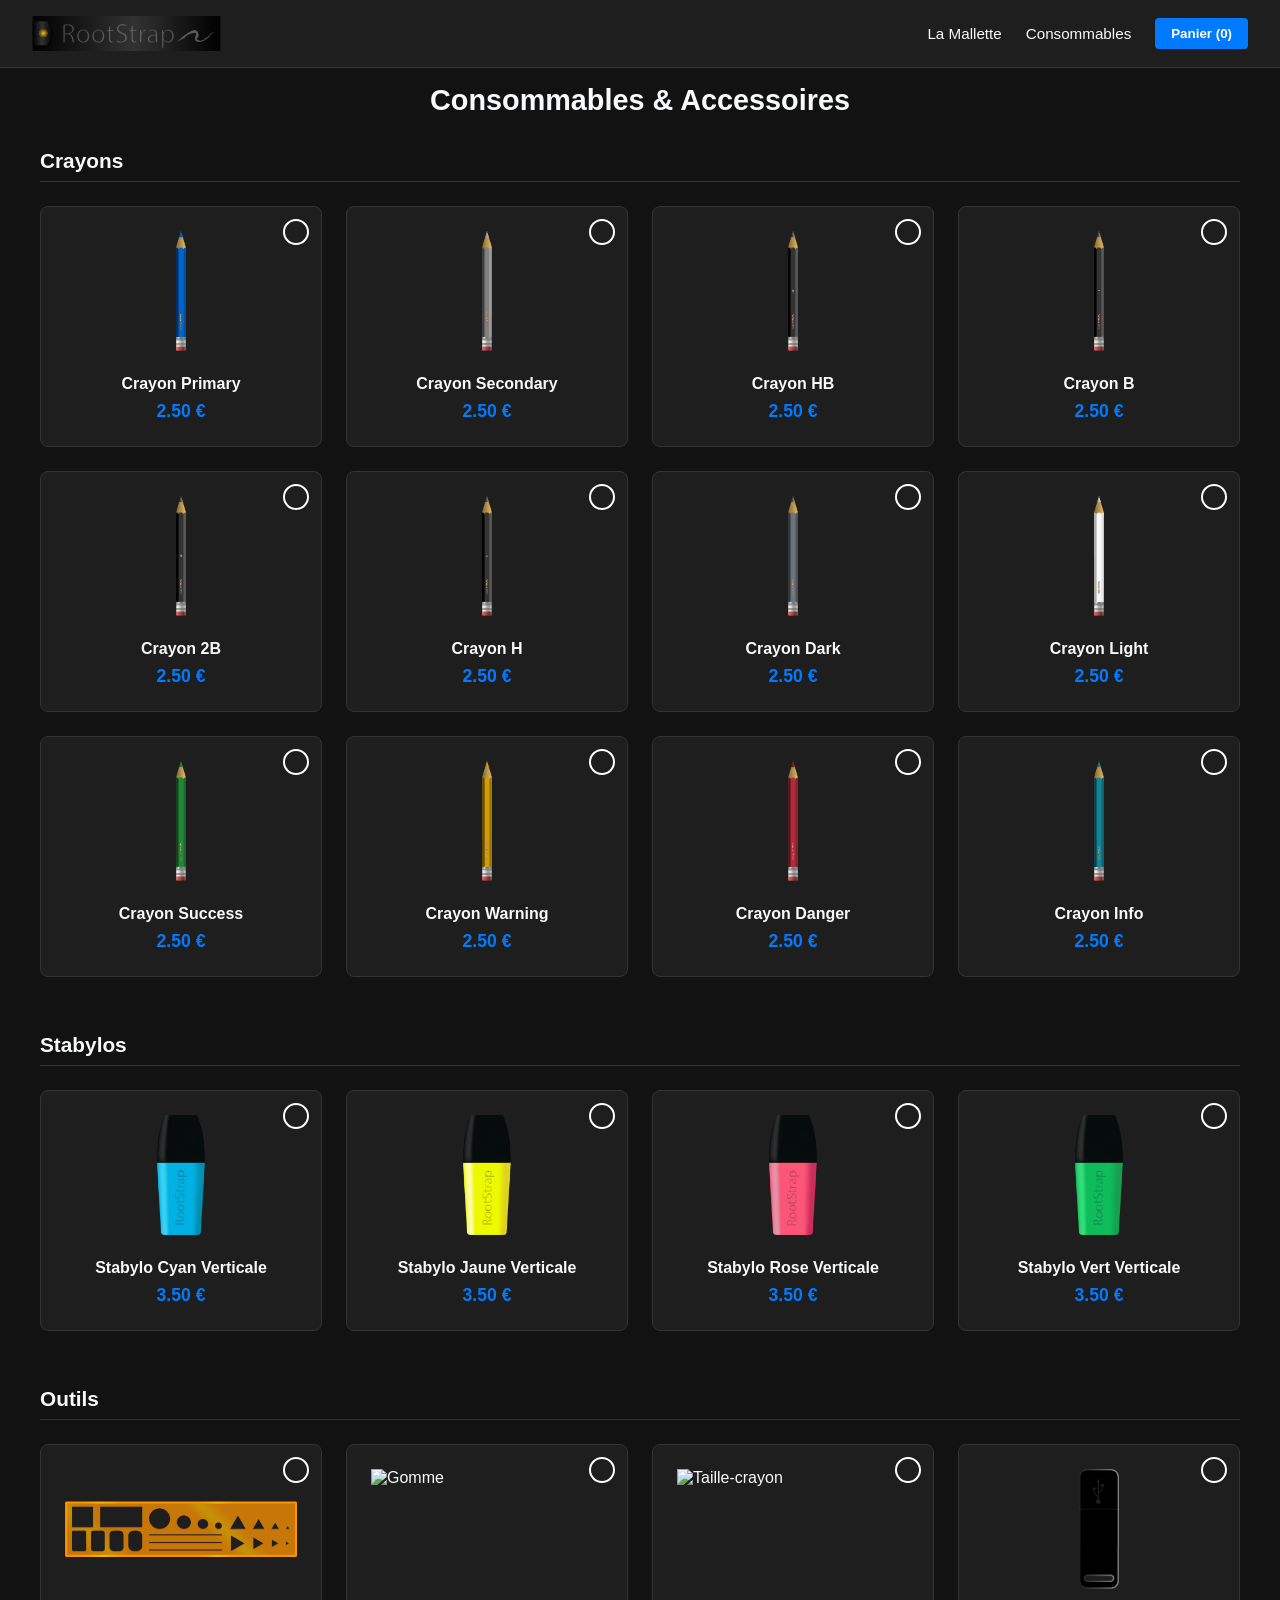
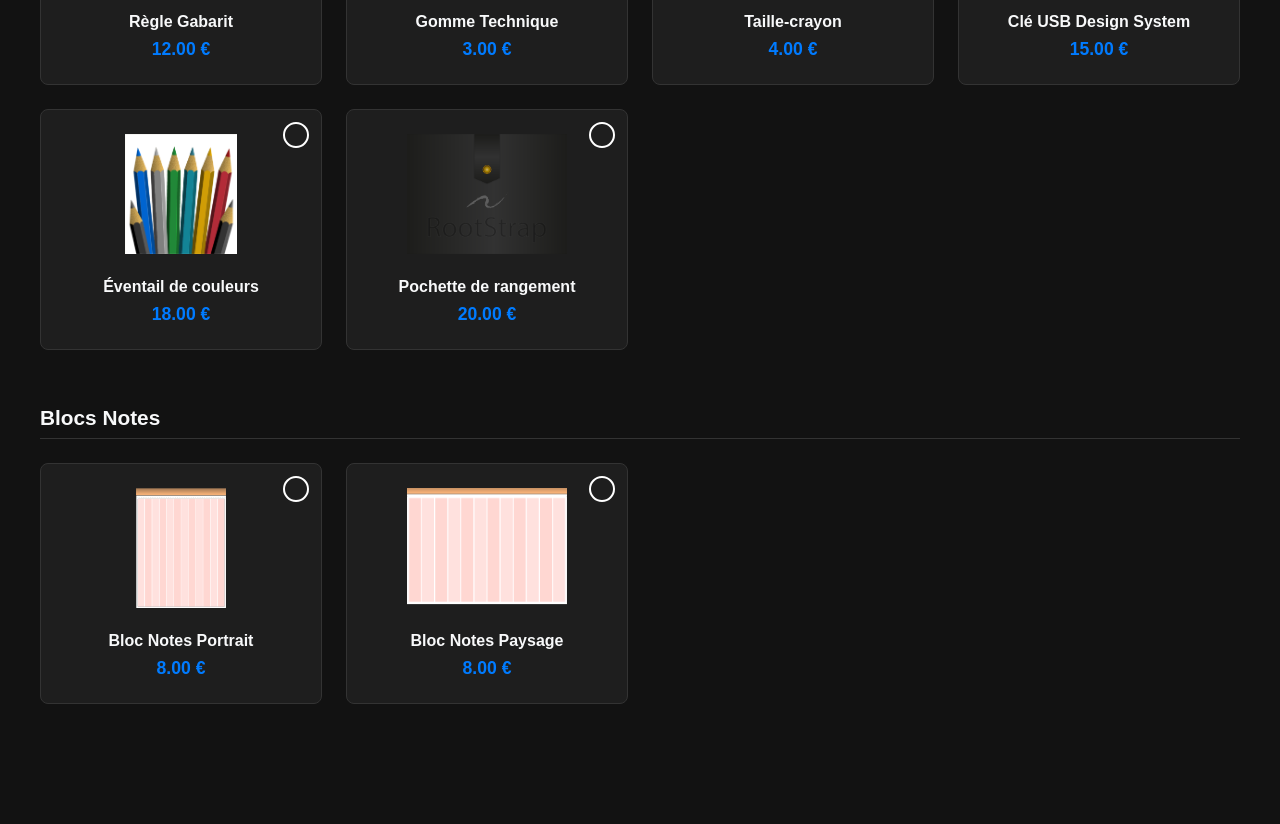
==== consommables.html @ 1aec8df1 "Initial commit RootCase" ====
<!DOCTYPE html>
<html lang="fr">
<head>
    <meta charset="UTF-8">
    <meta name="viewport" content="width=device-width, initial-scale=1.0">
    <title>RootCase — Consommables & Accessoires</title>
    <link rel="stylesheet" href="styles/style.css">
</head>
<body>

    <header class="site-header">
        <div class="logo">
            <a href="index.html"><img src="img/bandeau-rootstrap-2026.svg" alt="Bandeau RootCase" class="nav-bandeau"></a>
        </div>
        <nav class="nav-links">
            <a href="index.html">La Mallette</a>
            <a href="consommables.html">Consommables</a>
            <button id="cart-btn" class="cart-btn">Panier (<span id="cart-count">0</span>)</button>
        </nav>
    </header>

    <main class="products-section">
        <h2>Consommables & Accessoires</h2>

        <!-- Section 1 : Crayons -->
        <section class="product-category">
            <h3 class="category-title">Crayons</h3>
            <div class="products-grid">
                <div class="product-card" data-product="crayon-primary">
                    <div class="select-badge"></div>
                    <img src="img/crayon-primary.png" alt="Crayon Primary">
                    <h3>Crayon Primary</h3>
                    <p>2.50 €</p>
                </div>
                <div class="product-card" data-product="crayon-secondary">
                    <div class="select-badge"></div>
                    <img src="img/crayon-secondary.png" alt="Crayon Secondary">
                    <h3>Crayon Secondary</h3>
                    <p>2.50 €</p>
                </div>
                <div class="product-card" data-product="crayon-hb">
                    <div class="select-badge"></div>
                    <img src="img/crayon-hb.png" alt="Crayon HB">
                    <h3>Crayon HB</h3>
                    <p>2.50 €</p>
                </div>
                <div class="product-card" data-product="crayon-b">
                    <div class="select-badge"></div>
                    <img src="img/crayon-b.png" alt="Crayon B">
                    <h3>Crayon B</h3>
                    <p>2.50 €</p>
                </div>
                <div class="product-card" data-product="crayon-2b">
                    <div class="select-badge"></div>
                    <img src="img/crayon-2b.png" alt="Crayon 2B">
                    <h3>Crayon 2B</h3>
                    <p>2.50 €</p>
                </div>
                <div class="product-card" data-product="crayon-h">
                    <div class="select-badge"></div>
                    <img src="img/crayon-h.png" alt="Crayon H">
                    <h3>Crayon H</h3>
                    <p>2.50 €</p>
                </div>
                <div class="product-card" data-product="crayon-dark">
                    <div class="select-badge"></div>
                    <img src="img/crayon-dark.png" alt="Crayon Dark">
                    <h3>Crayon Dark</h3>
                    <p>2.50 €</p>
                </div>
                <div class="product-card" data-product="crayon-light">
                    <div class="select-badge"></div>
                    <img src="img/crayon-light.png" alt="Crayon Light">
                    <h3>Crayon Light</h3>
                    <p>2.50 €</p>
                </div>
                <div class="product-card" data-product="crayon-success">
                    <div class="select-badge"></div>
                    <img src="img/crayon-success.png" alt="Crayon Success">
                    <h3>Crayon Success</h3>
                    <p>2.50 €</p>
                </div>
                <div class="product-card" data-product="crayon-warning">
                    <div class="select-badge"></div>
                    <img src="img/crayon-warning.png" alt="Crayon Warning">
                    <h3>Crayon Warning</h3>
                    <p>2.50 €</p>
                </div>
                <div class="product-card" data-product="crayon-danger">
                    <div class="select-badge"></div>
                    <img src="img/crayon-danger.png" alt="Crayon Danger">
                    <h3>Crayon Danger</h3>
                    <p>2.50 €</p>
                </div>
                <div class="product-card" data-product="crayon-info">
                    <div class="select-badge"></div>
                    <img src="img/crayon-info.png" alt="Crayon Info">
                    <h3>Crayon Info</h3>
                    <p>2.50 €</p>
                </div>
            </div>
        </section>

        <!-- Section 2 : Stabylos -->
        <section class="product-category">
            <h3 class="category-title">Stabylos</h3>
            <div class="products-grid">
                <div class="product-card" data-product="stabulo-cyan-verticale">
                    <div class="select-badge"></div>
                    <img src="img/stabylo-cyan-verticale.svg" alt="Stabylo Cyan Verticale">
                    <h3>Stabylo Cyan Verticale</h3>
                    <p>3.50 €</p>
                </div>
                <div class="product-card" data-product="stabulo-jaune-verticale">
                    <div class="select-badge"></div>
                    <img src="img/stabylo-jaune-verticale.svg" alt="Stabylo Jaune Verticale">
                    <h3>Stabylo Jaune Verticale</h3>
                    <p>3.50 €</p>
                </div>
                <div class="product-card" data-product="stabulo-rose-verticale">
                    <div class="select-badge"></div>
                    <img src="img/stabylo-rose-verticale.svg" alt="Stabylo Rose Verticale">
                    <h3>Stabylo Rose Verticale</h3>
                    <p>3.50 €</p>
                </div>
                <div class="product-card" data-product="stabulo-vert-verticale">
                    <div class="select-badge"></div>
                    <img src="img/stabylo-vert-verticale.svg" alt="Stabylo Vert Verticale">
                    <h3>Stabylo Vert Verticale</h3>
                    <p>3.50 €</p>
                </div>
            </div>
        </section>

        <!-- Section 3 : Outils -->
        <section class="product-category">
            <h3 class="category-title">Outils</h3>
            <div class="products-grid">
                <div class="product-card" data-product="regle">
                    <div class="select-badge"></div>
                    <img src="img/regle-seule.png" alt="Règle UI/UX">
                    <h3>Règle Gabarit</h3>
                    <p>12.00 €</p>
                </div>
                <div class="product-card" data-product="gomme">
                    <div class="select-badge"></div>
                    <img src="img/Gomme.png" alt="Gomme">
                    <h3>Gomme Technique</h3>
                    <p>3.00 €</p>
                </div>
                <div class="product-card" data-product="taille-crayon">
                    <div class="select-badge"></div>
                    <img src="img/Taille-crayon.png" alt="Taille-crayon">
                    <h3>Taille-crayon</h3>
                    <p>4.00 €</p>
                </div>
                <div class="product-card" data-product="clef-usb">
                    <div class="select-badge"></div>
                    <img src="img/clef-usb.png" alt="Clé USB">
                    <h3>Clé USB Design System</h3>
                    <p>15.00 €</p>
                </div>
                <div class="product-card" data-product="eventaille">
                    <div class="select-badge"></div>
                    <img src="img/eventaille-couleur.png" alt="Éventail">
                    <h3>Éventail de couleurs</h3>
                    <p>18.00 €</p>
                </div>
                <div class="product-card" data-product="pochette">
                    <div class="select-badge"></div>
                    <img src="img/pochette.png" alt="Pochette">
                    <h3>Pochette de rangement</h3>
                    <p>20.00 €</p>
                </div>
            </div>
        </section>

        <!-- Section 4 : Bloc-notes -->
        <section class="product-category">
            <h3 class="category-title">Blocs Notes</h3>
            <div class="products-grid">
                <div class="product-card" data-product="bloc-portrait">
                    <div class="select-badge"></div>
                    <img src="img/bloc-portrait.png" alt="Bloc Portrait">
                    <h3>Bloc Notes Portrait</h3>
                    <p>8.00 €</p>
                </div>
                <div class="product-card" data-product="bloc-paysage">
                    <div class="select-badge"></div>
                    <img src="img/bloc-paysage.png" alt="Bloc Paysage">
                    <h3>Bloc Notes Paysage</h3>
                    <p>8.00 €</p>
                </div>
            </div>
        </section>
    </main>

    <aside id="drawer" class="drawer">
        <div class="drawer-header">
            <h2>Détails du produit</h2>
            <button id="close-drawer">&times;</button>
        </div>
        <div class="drawer-body" id="drawer-content">
            <p>Sélectionnez un élément pour commander une recharge.</p>
        </div>
    </aside>

    <script src="js/script.js"></script>
</body>
</html>
---- styles/style.css ----
:root {
    --bg-dark: #121212;
    --bg-panel: #1e1e1e;
    --primary-bootstrap: #007bff;
    --text-light: #f8f9fa;
    --border-color: #333;
}

body {
    margin: 0;
    font-family: -apple-system, BlinkMacSystemFont, "Segoe UI", Roboto, sans-serif;
    background-color: var(--bg-dark);
    color: var(--text-light);
    overflow-x: hidden;
}

.site-header {
    display: flex;
    justify-content: space-between;
    align-items: center;
    padding: 1rem 2rem;
    border-bottom: 1px solid var(--border-color);
    background: var(--bg-panel);
    position: sticky;
    top: 0;
    z-index: 100;
}

.logo img {
    height: 35px;
    width: auto;
    display: block;
}

.logo {
    display: flex;
    align-items: center;
}

.nav-bandeau {
    height: 30px;
    width: auto;
    object-fit: contain;
    display: block;
}

.nav-links {
    display: flex;
    gap: 1.5rem;
    align-items: center;
}

.nav-links a {
    color: var(--text-light);
    text-decoration: none;
    font-size: 0.95rem;
}

.cart-btn {
    background: var(--primary-bootstrap);
    border: none;
    color: white;
    padding: 0.5rem 1rem;
    border-radius: 4px;
    cursor: pointer;
    font-weight: 600;
}





.hero-section {
    display: flex;
    flex-direction: column;
    align-items: center;
    padding-top: 1rem;
    padding-bottom: 2rem;
    padding-left: 1rem;
    padding-right: 1rem;
    text-align: center;
}







.intro-text h1 {
    font-size: 1.8rem;
    margin-top: 0;
    margin-bottom: 0.5rem;
}





.intro-text p {
    color: #aaa;
    font-size: 1rem;
}

.mallette-container {
    width: 100%;
    max-width: 600px;
    margin: 2rem auto;
}

.mallette-img {
    width: 100%;
    height: auto;
    display: block;
    object-fit: contain;
    border-radius: 8px;
    box-shadow: 0 15px 35px rgba(0,0,0,0.7);
}

.products-section {
    padding-top: 1rem;
    padding-bottom: 4rem;
    padding-left: 2rem;
    padding-right: 2rem;
    max-width: 1200px;
    margin: 0 auto;
    text-align: center;
}

.products-section > h2 {
    margin-top: 0;
    margin-bottom: 2rem;
    font-size: 1.8rem;
    color: var(--text-light);
}

.products-grid {
    display: grid;
    grid-template-columns: repeat(4, 1fr);
    gap: 1.5rem;
    align-items: stretch;
}

@media (max-width: 1024px) {
    .products-grid {
        grid-template-columns: repeat(2, 1fr);
    }
}

@media (max-width: 576px) {
    .products-grid {
        grid-template-columns: 1fr;
    }
}


.product-card {
    background: var(--bg-panel);
    padding: 1.5rem;
    border-radius: 8px;
    border: 1px solid var(--border-color);
    cursor: pointer;
    display: flex;
    flex-direction: column;
    align-items: center;
    justify-content: space-between;
    transition: transform 0.2s, border-color 0.2s;
    position: relative;
}

.product-card:hover {
    transform: translateY(-4px);
    border-color: var(--primary-bootstrap);
}

.product-card img {
    width: 100%;
    height: 120px;
    object-fit: contain;
    margin-bottom: 1rem;
    pointer-events: none;
}

.product-card h3 {
    font-size: 1rem;
    margin: 0.5rem 0;
    color: var(--text-light);
    pointer-events: none;
}

.product-card p {
    color: var(--primary-bootstrap);
    font-weight: bold;
    font-size: 1.1rem;
    margin: 0;
    pointer-events: none;
}




.product-category {
    margin-bottom: 3.5rem;
    text-align: left;
}

.category-title {
    font-size: 1.3rem;
    color: var(--text-light);
    border-bottom: 1px solid var(--border-color);
    padding-bottom: 0.5rem;
    margin-bottom: 1.5rem;
}




.select-badge {
    position: absolute;
    top: 12px;
    right: 12px;
    width: 22px;
    height: 22px;
    border-radius: 50%;
    border: 2px solid #ffffff;
    background-color: transparent;
    cursor: pointer;
    z-index: 10;
    transition: background-color 0.2s, border-color 0.2s;
}

.product-card.selected .select-badge {
    background-color: #28a745;
    border-color: #ffffff;
}

.drawer {
    position: fixed;
    top: 0;
    right: -100%;
    width: 100%;
    max-width: 400px;
    height: 100%;
    background: var(--bg-panel);
    box-shadow: -5px 0 25px rgba(0,0,0,0.5);
    transition: right 0.3s ease-in-out;
    z-index: 1000;
    padding: 2rem;
    box-sizing: border-box;
    display: flex;
    flex-direction: column;
}

.drawer.open {
    right: 0;
}

.drawer-header {
    display: flex;
    justify-content: space-between;
    align-items: center;
    border-bottom: 1px solid var(--border-color);
    padding-bottom: 1rem;
}

#close-drawer {
    background: none;
    border: none;
    color: white;
    font-size: 1.8rem;
    cursor: pointer;
}

.drawer-body {
    padding-top: 1.5rem;
    flex-grow: 1;
    overflow-y: auto;
}








@media (max-width: 768px) {
    .site-header {
        padding: 0.8rem 1rem;
    }
    .nav-links a {
        display: none;
    }
    .intro-text h1 {
        font-size: 1.4rem;
    }
    .products-grid {
        grid-template-columns: repeat(2, 1fr);
        gap: 1rem;
    }
}
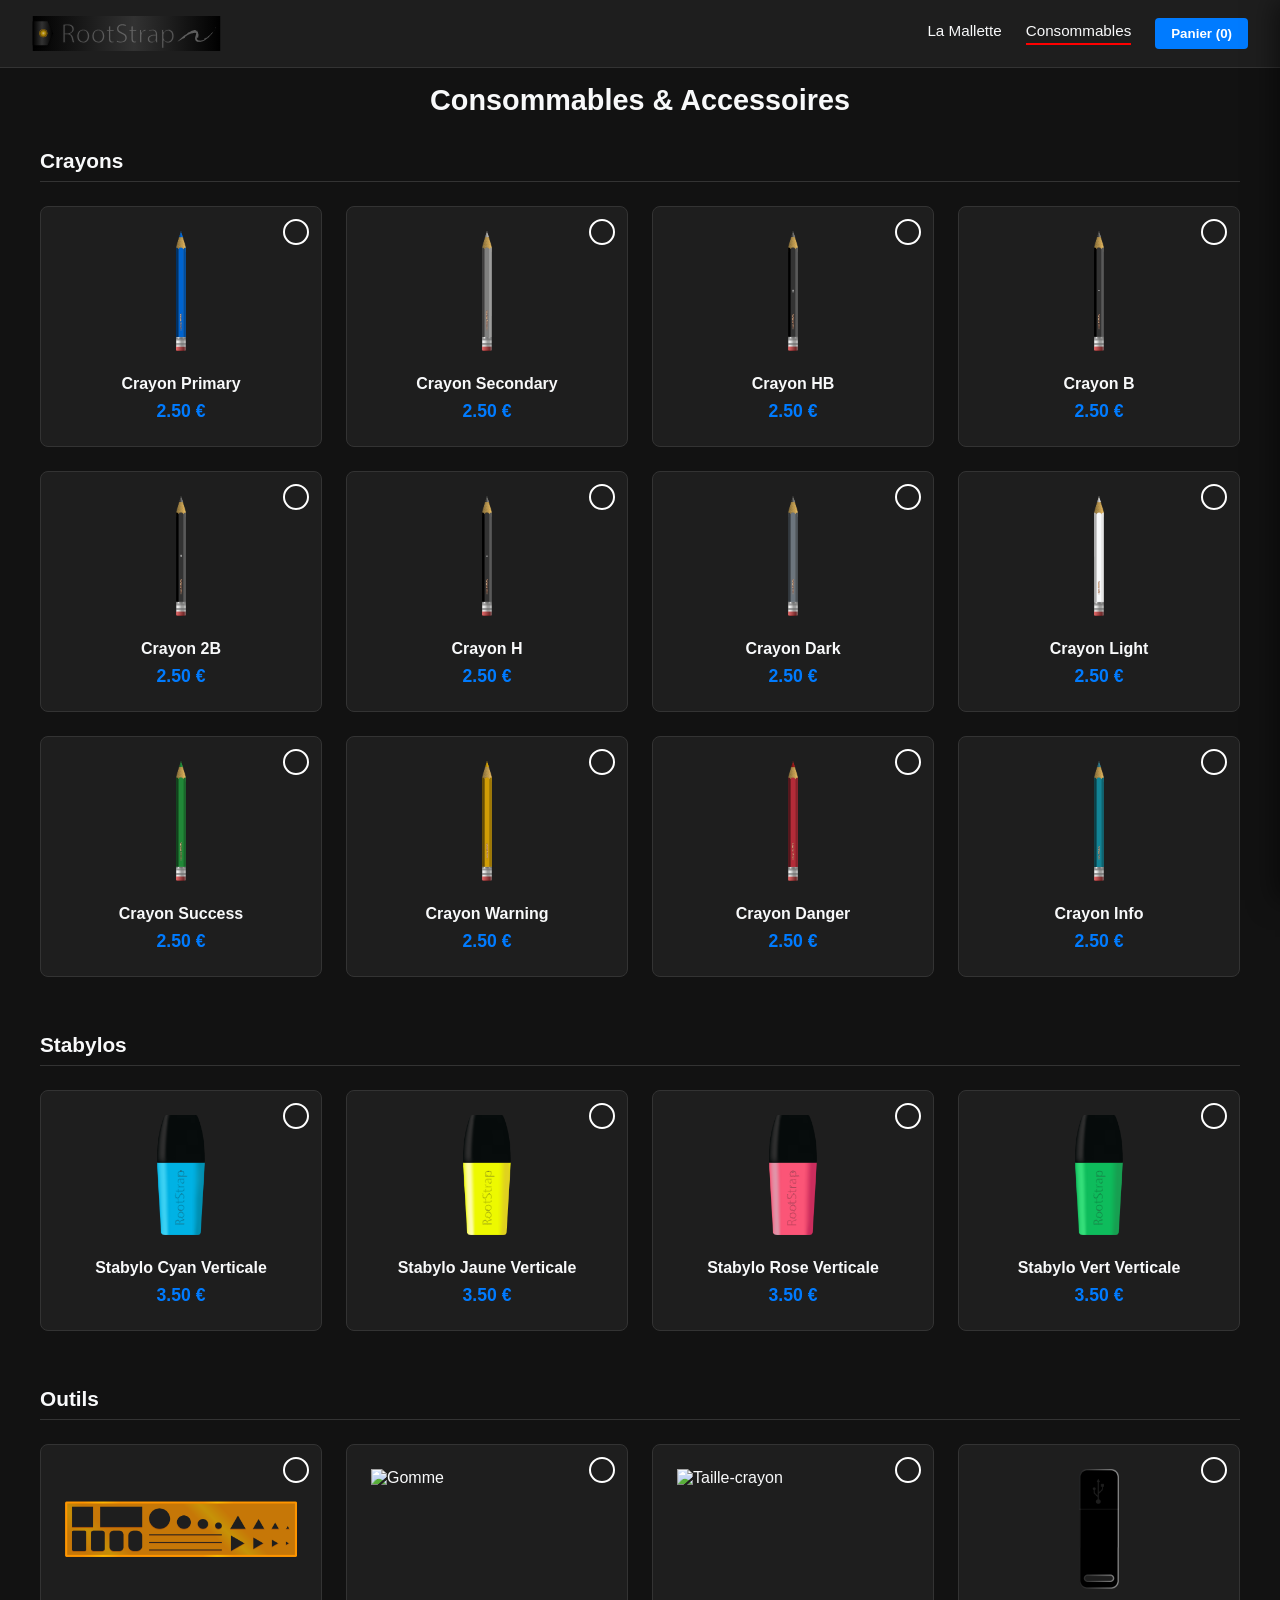
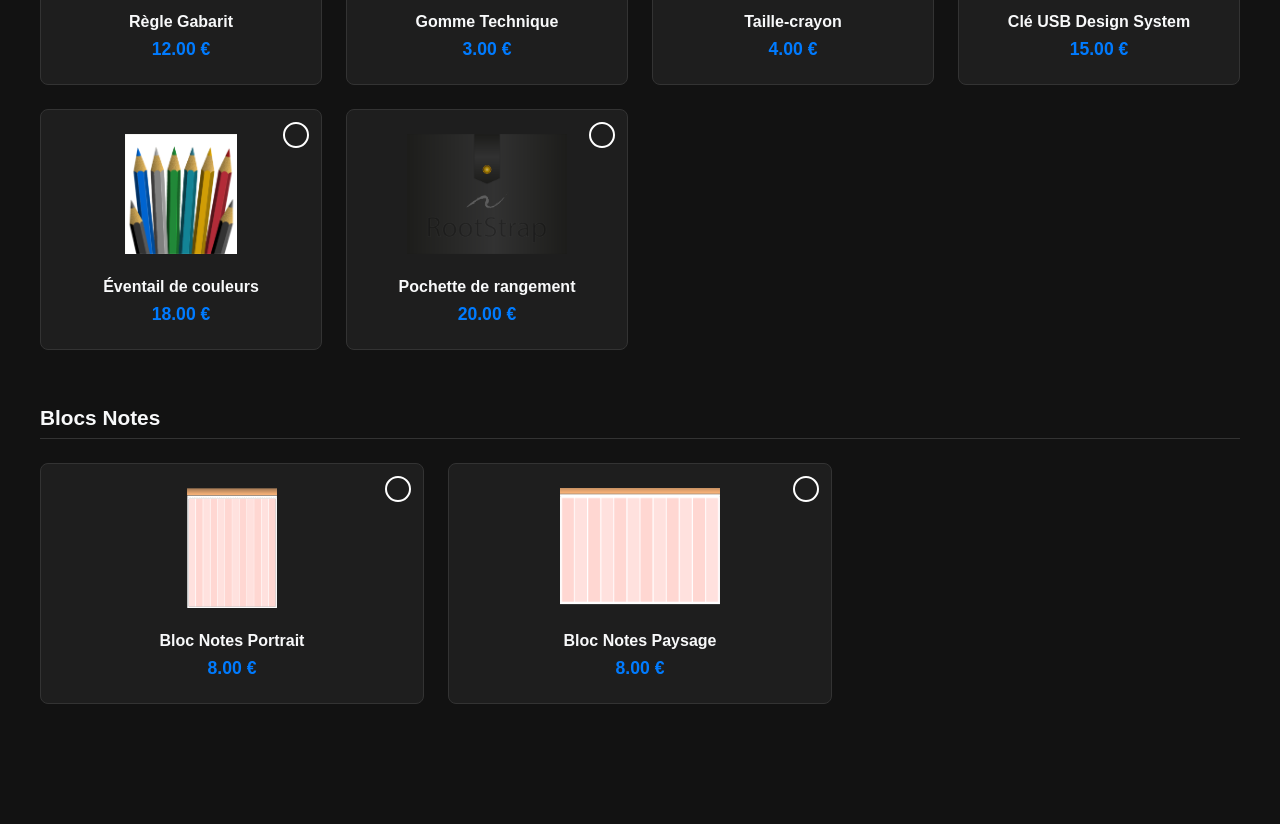
==== commit cd154522: "rootcase-version-1.0" ====
--- a/consommables.html
+++ b/consommables.html
@@ -12,9 +12,16 @@
         <div class="logo">
             <a href="index.html"><img src="img/bandeau-rootstrap-2026.svg" alt="Bandeau RootCase" class="nav-bandeau"></a>
         </div>
-        <nav class="nav-links">
+
+        <button id="burger-menu" class="burger-menu" aria-label="Menu mobile">
+            <span></span>
+            <span></span>
+            <span></span>
+        </button>
+
+<nav class="nav-links">
             <a href="index.html">La Mallette</a>
-            <a href="consommables.html">Consommables</a>
+            <a href="consommables.html" class="active">Consommables</a>
             <button id="cart-btn" class="cart-btn">Panier (<span id="cart-count">0</span>)</button>
         </nav>
     </header>
@@ -25,7 +32,7 @@
         <!-- Section 1 : Crayons -->
         <section class="product-category">
             <h3 class="category-title">Crayons</h3>
-            <div class="products-grid">
+            <div class="crayons-grid">
                 <div class="product-card" data-product="crayon-primary">
                     <div class="select-badge"></div>
                     <img src="img/crayon-primary.png" alt="Crayon Primary">
@@ -104,7 +111,7 @@
         <!-- Section 2 : Stabylos -->
         <section class="product-category">
             <h3 class="category-title">Stabylos</h3>
-            <div class="products-grid">
+            <div class="stabylos-grid">
                 <div class="product-card" data-product="stabulo-cyan-verticale">
                     <div class="select-badge"></div>
                     <img src="img/stabylo-cyan-verticale.svg" alt="Stabylo Cyan Verticale">
@@ -135,7 +142,7 @@
         <!-- Section 3 : Outils -->
         <section class="product-category">
             <h3 class="category-title">Outils</h3>
-            <div class="products-grid">
+            <div class="outils-grid">
                 <div class="product-card" data-product="regle">
                     <div class="select-badge"></div>
                     <img src="img/regle-seule.png" alt="Règle UI/UX">
--- a/styles/style.css
+++ b/styles/style.css
@@ -24,6 +24,7 @@
     position: sticky;
     top: 0;
     z-index: 100;
+    flex-wrap: nowrap;
 }
 
 .logo img {
@@ -35,6 +36,13 @@
 .logo {
     display: flex;
     align-items: center;
+}
+
+.logo a {
+    font-size: 1.2rem;
+    font-weight: bold;
+    color: #ffffff;
+    text-decoration: none;
 }
 
 .nav-bandeau {
@@ -48,12 +56,41 @@
     display: flex;
     gap: 1.5rem;
     align-items: center;
+    flex-shrink: 0;
 }
 
 .nav-links a {
     color: var(--text-light);
     text-decoration: none;
     font-size: 0.95rem;
+    position: relative;
+    padding-bottom: 6px;
+}
+
+.nav-links a::after {
+    content: '';
+    position: absolute;
+    bottom: 0;
+    left: 0;
+    width: 100%;
+    height: 2px;
+    background-color: var(--text-light);
+    transform: scaleX(0);
+    transform-origin: left center;
+    transition: transform 0.3s ease-in-out;
+}
+
+.nav-links a:hover::after {
+    transform: scaleX(1);
+}
+
+.nav-links a.active::after {
+    transform: scaleX(1) !important;
+    background-color: red !important;
+}
+
+.nav-links a.active {
+    color: var(--text-light) !important;
 }
 
 .cart-btn {
@@ -66,9 +103,9 @@
     font-weight: 600;
 }
 
-
-
-
+.cart-container-mobile {
+    display: none;
+}
 
 .hero-section {
     display: flex;
@@ -81,22 +118,12 @@
     text-align: center;
 }
 
-
-
-
-
-
-
 .intro-text h1 {
     font-size: 1.8rem;
     margin-top: 0;
     margin-bottom: 0.5rem;
 }
 
-
-
-
-
 .intro-text p {
     color: #aaa;
     font-size: 1rem;
@@ -114,7 +141,7 @@
     display: block;
     object-fit: contain;
     border-radius: 8px;
-    box-shadow: 0 15px 35px rgba(0,0,0,0.7);
+    box-shadow: 0 15px 35px rgba(0, 0, 0, 0.7);
 }
 
 .products-section {
@@ -127,7 +154,7 @@
     text-align: center;
 }
 
-.products-section > h2 {
+.products-section>h2 {
     margin-top: 0;
     margin-bottom: 2rem;
     font-size: 1.8rem;
@@ -136,7 +163,7 @@
 
 .products-grid {
     display: grid;
-    grid-template-columns: repeat(4, 1fr);
+    grid-template-columns: repeat(3, 1fr);
     gap: 1.5rem;
     align-items: stretch;
 }
@@ -152,7 +179,6 @@
         grid-template-columns: 1fr;
     }
 }
-
 
 .product-card {
     background: var(--bg-panel);
@@ -196,9 +222,6 @@
     pointer-events: none;
 }
 
-
-
-
 .product-category {
     margin-bottom: 3.5rem;
     text-align: left;
@@ -211,9 +234,6 @@
     padding-bottom: 0.5rem;
     margin-bottom: 1.5rem;
 }
-
-
-
 
 .select-badge {
     position: absolute;
@@ -237,13 +257,14 @@
 .drawer {
     position: fixed;
     top: 0;
-    right: -100%;
+    right: 0;
     width: 100%;
     max-width: 400px;
     height: 100%;
     background: var(--bg-panel);
-    box-shadow: -5px 0 25px rgba(0,0,0,0.5);
-    transition: right 0.3s ease-in-out;
+    box-shadow: -5px 0 25px rgba(0, 0, 0, 0.5);
+    transform: translateX(100%);
+    transition: transform 0.3s ease-in-out;
     z-index: 1000;
     padding: 2rem;
     box-sizing: border-box;
@@ -252,7 +273,7 @@
 }
 
 .drawer.open {
-    right: 0;
+    transform: translateX(0);
 }
 
 .drawer-header {
@@ -277,25 +298,114 @@
     overflow-y: auto;
 }
 
-
-
-
-
-
-
+.crayons-grid,
+.stabylos-grid,
+.outils-grid {
+    display: grid;
+    grid-template-columns: repeat(4, 1fr);
+    gap: 1.5rem;
+    align-items: stretch;
+}
+
+@media (max-width: 1024px) {
+
+    .crayons-grid,
+    .stabylos-grid,
+    .outils-grid {
+        grid-template-columns: repeat(2, 1fr);
+    }
+}
+
+@media (max-width: 576px) {
+
+    .crayons-grid,
+    .stabylos-grid,
+    .outils-grid {
+        grid-template-columns: 1fr;
+    }
+}
+
+.burger-menu {
+    display: none;
+    flex-direction: column;
+    justify-content: space-between;
+    width: 28px;
+    height: 20px;
+    background: transparent;
+    border: none;
+    cursor: pointer;
+    padding: 0;
+    z-index: 1001;
+}
+
+.burger-menu span {
+    display: block;
+    width: 100%;
+    height: 3px;
+    background-color: var(--text-light);
+    border-radius: 2px;
+    transition: 0.3s;
+}
+
+.burger-menu.open span:nth-child(1) {
+    transform: translateY(8px) rotate(45deg);
+}
+
+.burger-menu.open span:nth-child(2) {
+    opacity: 0;
+}
+
+.burger-menu.open span:nth-child(3) {
+    transform: translateY(-8px) rotate(-45deg);
+}
 
 @media (max-width: 768px) {
+    .burger-menu {
+        display: flex;
+    }
+
     .site-header {
         padding: 0.8rem 1rem;
     }
+
+    .cart-container {
+        display: none;
+    }
+
+    .nav-links {
+        position: fixed;
+        top: 0;
+        left: 0;
+        width: 100vw;
+        height: 100vh;
+        background-color: var(--bg-panel);
+        display: none;
+        flex-direction: column;
+        justify-content: center;
+        align-items: center;
+        gap: 2rem;
+        z-index: 1000;
+    }
+
+    .nav-links.active {
+        display: flex;
+    }
+
     .nav-links a {
-        display: none;
-    }
+        color: var(--text-light);
+        font-size: 1.2rem;
+        font-weight: 600;
+    }
+
+    .nav-links a::after {
+        background-color: var(--text-light);
+    }
+
+    .cart-container-mobile {
+        display: block;
+    }
+
     .intro-text h1 {
         font-size: 1.4rem;
     }
-    .products-grid {
-        grid-template-columns: repeat(2, 1fr);
-        gap: 1rem;
-    }
 }
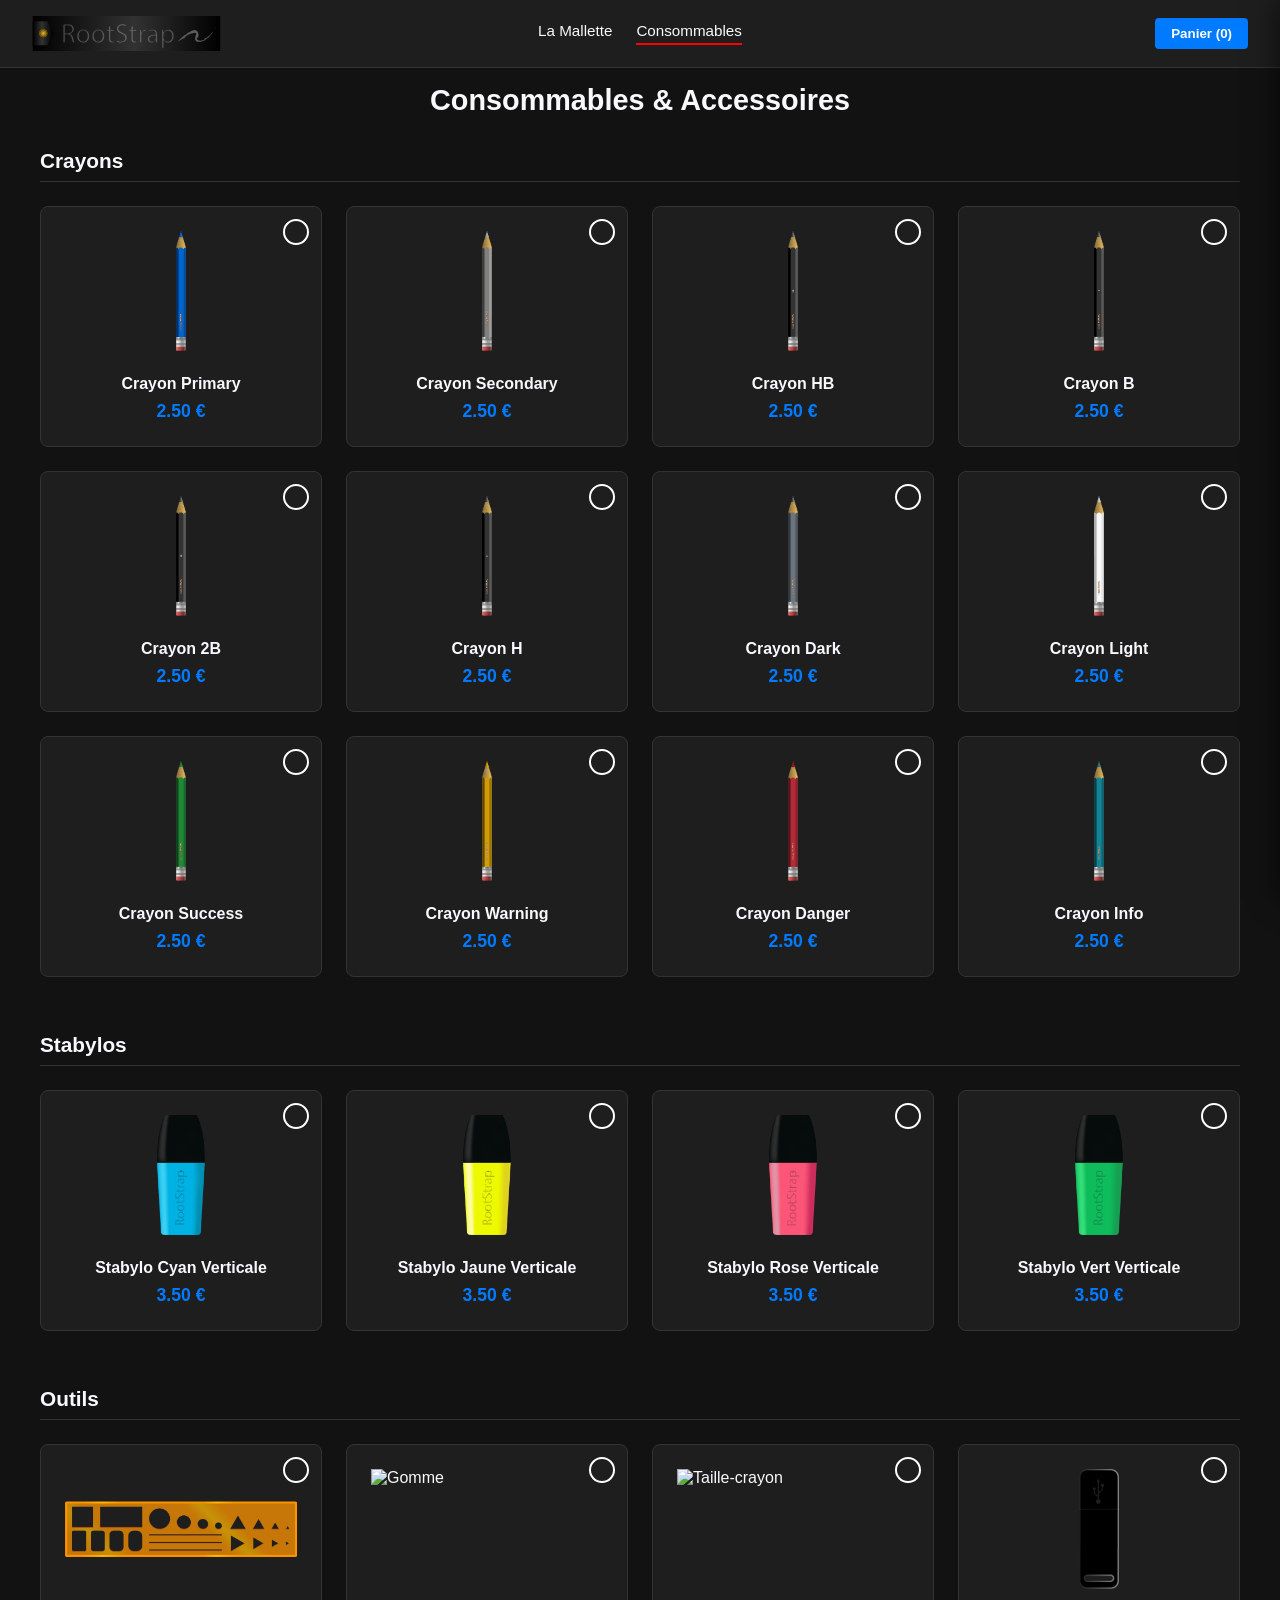
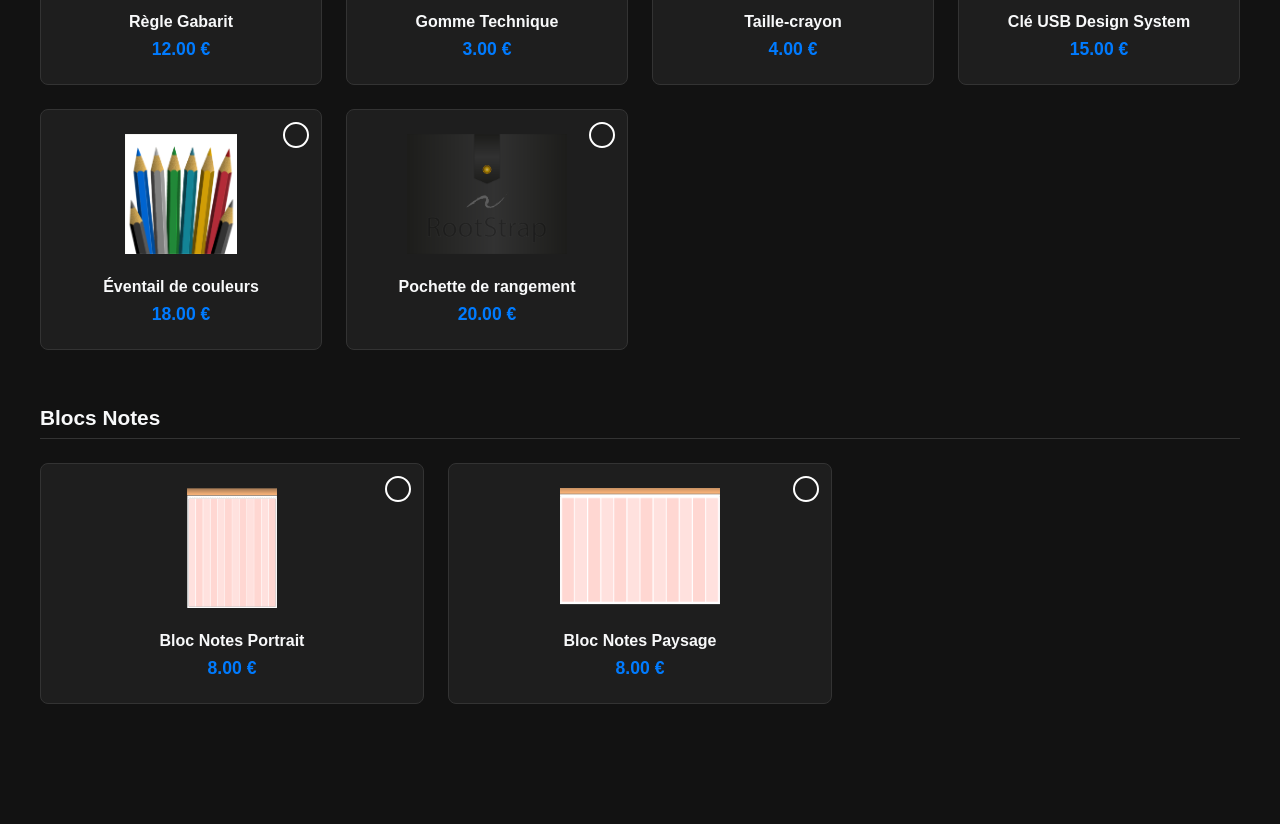
==== commit 76eab5b5: "Harmonisation du header sur consommables.html et mise en place de rootcase-v1.1" ====
--- a/consommables.html
+++ b/consommables.html
@@ -1,16 +1,19 @@
 <!DOCTYPE html>
 <html lang="fr">
+
 <head>
     <meta charset="UTF-8">
     <meta name="viewport" content="width=device-width, initial-scale=1.0">
     <title>RootCase — Consommables & Accessoires</title>
     <link rel="stylesheet" href="styles/style.css">
 </head>
+
 <body>
 
     <header class="site-header">
         <div class="logo">
-            <a href="index.html"><img src="img/bandeau-rootstrap-2026.svg" alt="Bandeau RootCase" class="nav-bandeau"></a>
+            <a href="index.html"><img src="img/bandeau-rootstrap-2026.svg" alt="Bandeau RootCase"
+                    class="nav-bandeau"></a>
         </div>
 
         <button id="burger-menu" class="burger-menu" aria-label="Menu mobile">
@@ -19,11 +22,17 @@
             <span></span>
         </button>
 
-<nav class="nav-links">
+        <nav class="nav-links">
             <a href="index.html">La Mallette</a>
             <a href="consommables.html" class="active">Consommables</a>
-            <button id="cart-btn" class="cart-btn">Panier (<span id="cart-count">0</span>)</button>
+            <div class="cart-container-mobile">
+                <button id="cart-btn" class="cart-btn">Panier (<span id="cart-count">0</span>)</button>
+            </div>
         </nav>
+
+        <div class="cart-container desktop-only">
+            <button id="cart-btn-desktop" class="cart-btn">Panier (<span id="cart-count-desktop">0</span>)</button>
+        </div>
     </header>
 
     <main class="products-section">
@@ -214,4 +223,5 @@
 
     <script src="js/script.js"></script>
 </body>
+
 </html>
--- a/styles/style.css
+++ b/styles/style.css
@@ -24,7 +24,6 @@
     position: sticky;
     top: 0;
     z-index: 100;
-    flex-wrap: nowrap;
 }
 
 .logo img {
@@ -56,7 +55,13 @@
     display: flex;
     gap: 1.5rem;
     align-items: center;
-    flex-shrink: 0;
+    justify-content: center;
+    position: absolute;
+    left: 50%;
+    transform: translateX(-50%);
+    margin: 0;
+    padding: 0;
+    list-style: none;
 }
 
 .nav-links a {
@@ -101,6 +106,11 @@
     border-radius: 4px;
     cursor: pointer;
     font-weight: 600;
+}
+
+.cart-container {
+    display: flex;
+    justify-content: flex-end;
 }
 
 .cart-container-mobile {
@@ -365,7 +375,10 @@
     }
 
     .site-header {
+        display: flex;
+        justify-content: space-between;
         padding: 0.8rem 1rem;
+        position: relative;
     }
 
     .cart-container {
@@ -385,6 +398,7 @@
         align-items: center;
         gap: 2rem;
         z-index: 1000;
+        transform: none;
     }
 
     .nav-links.active {
